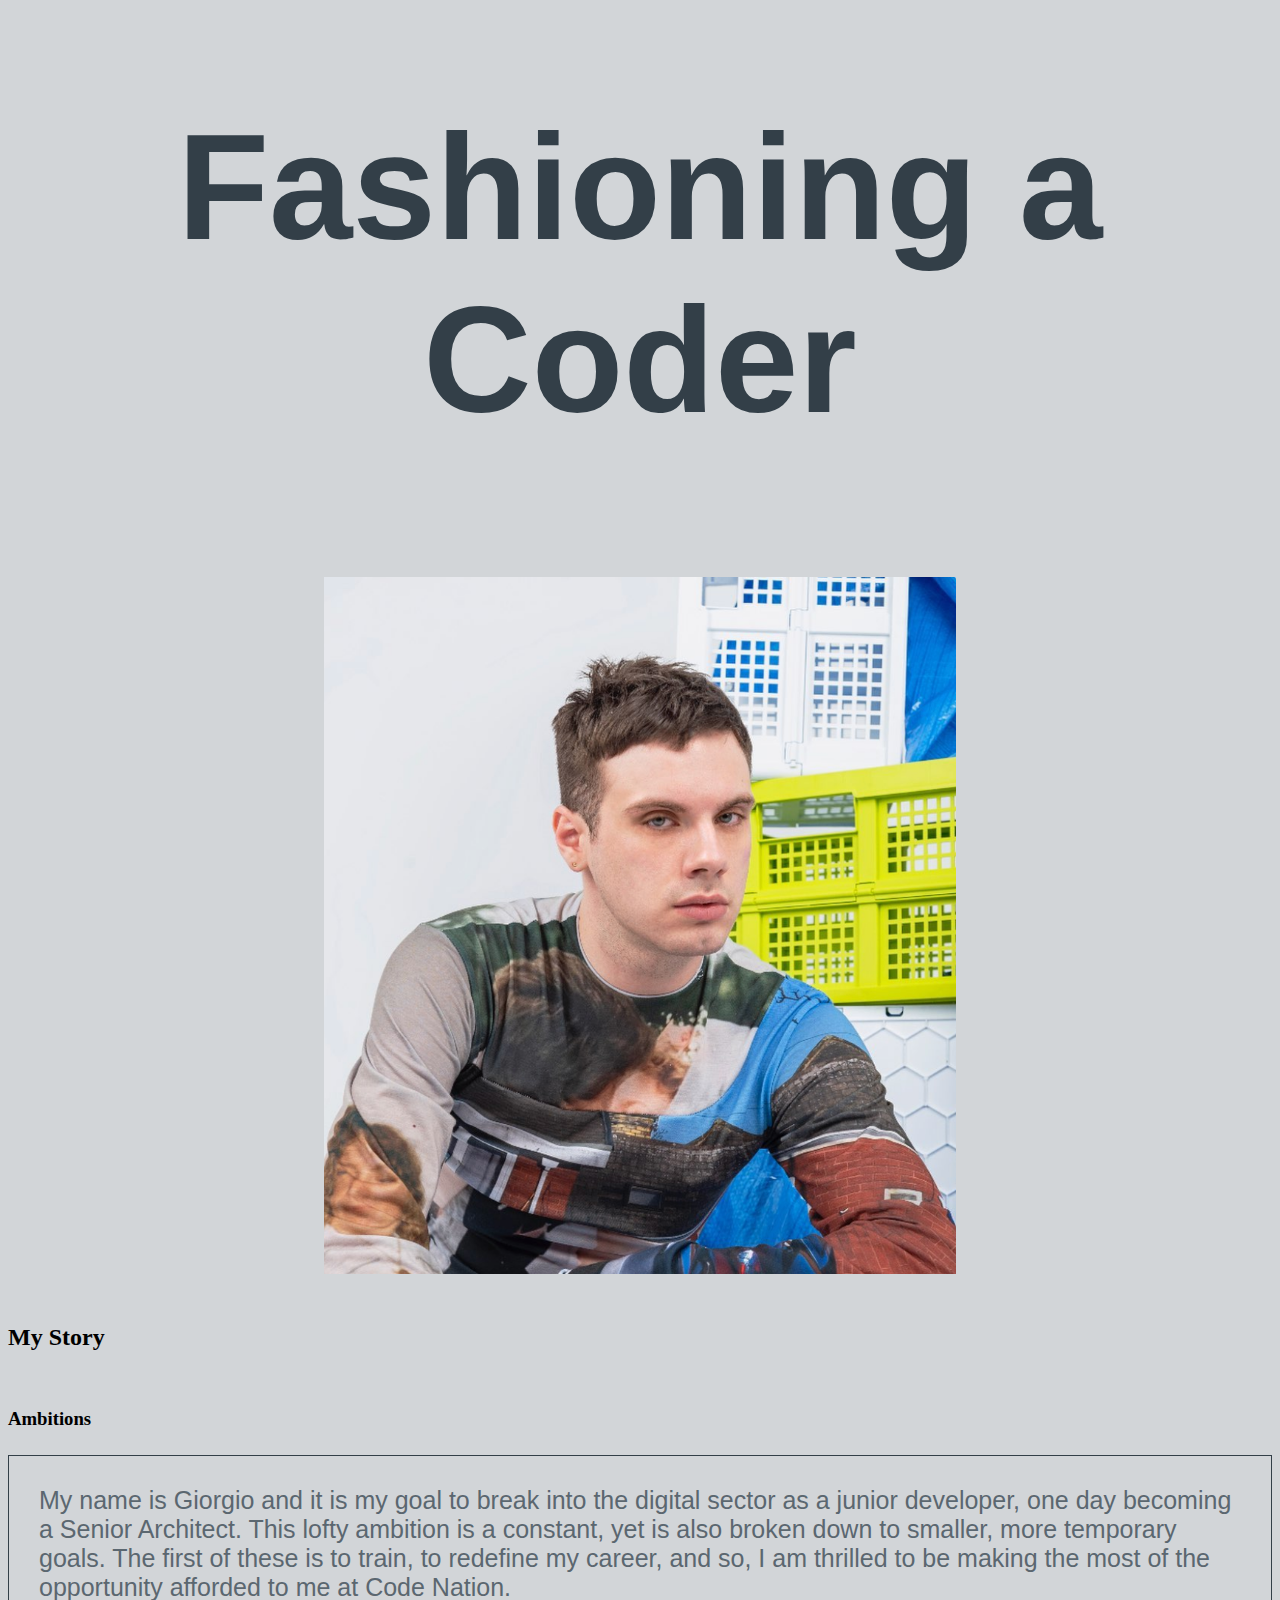
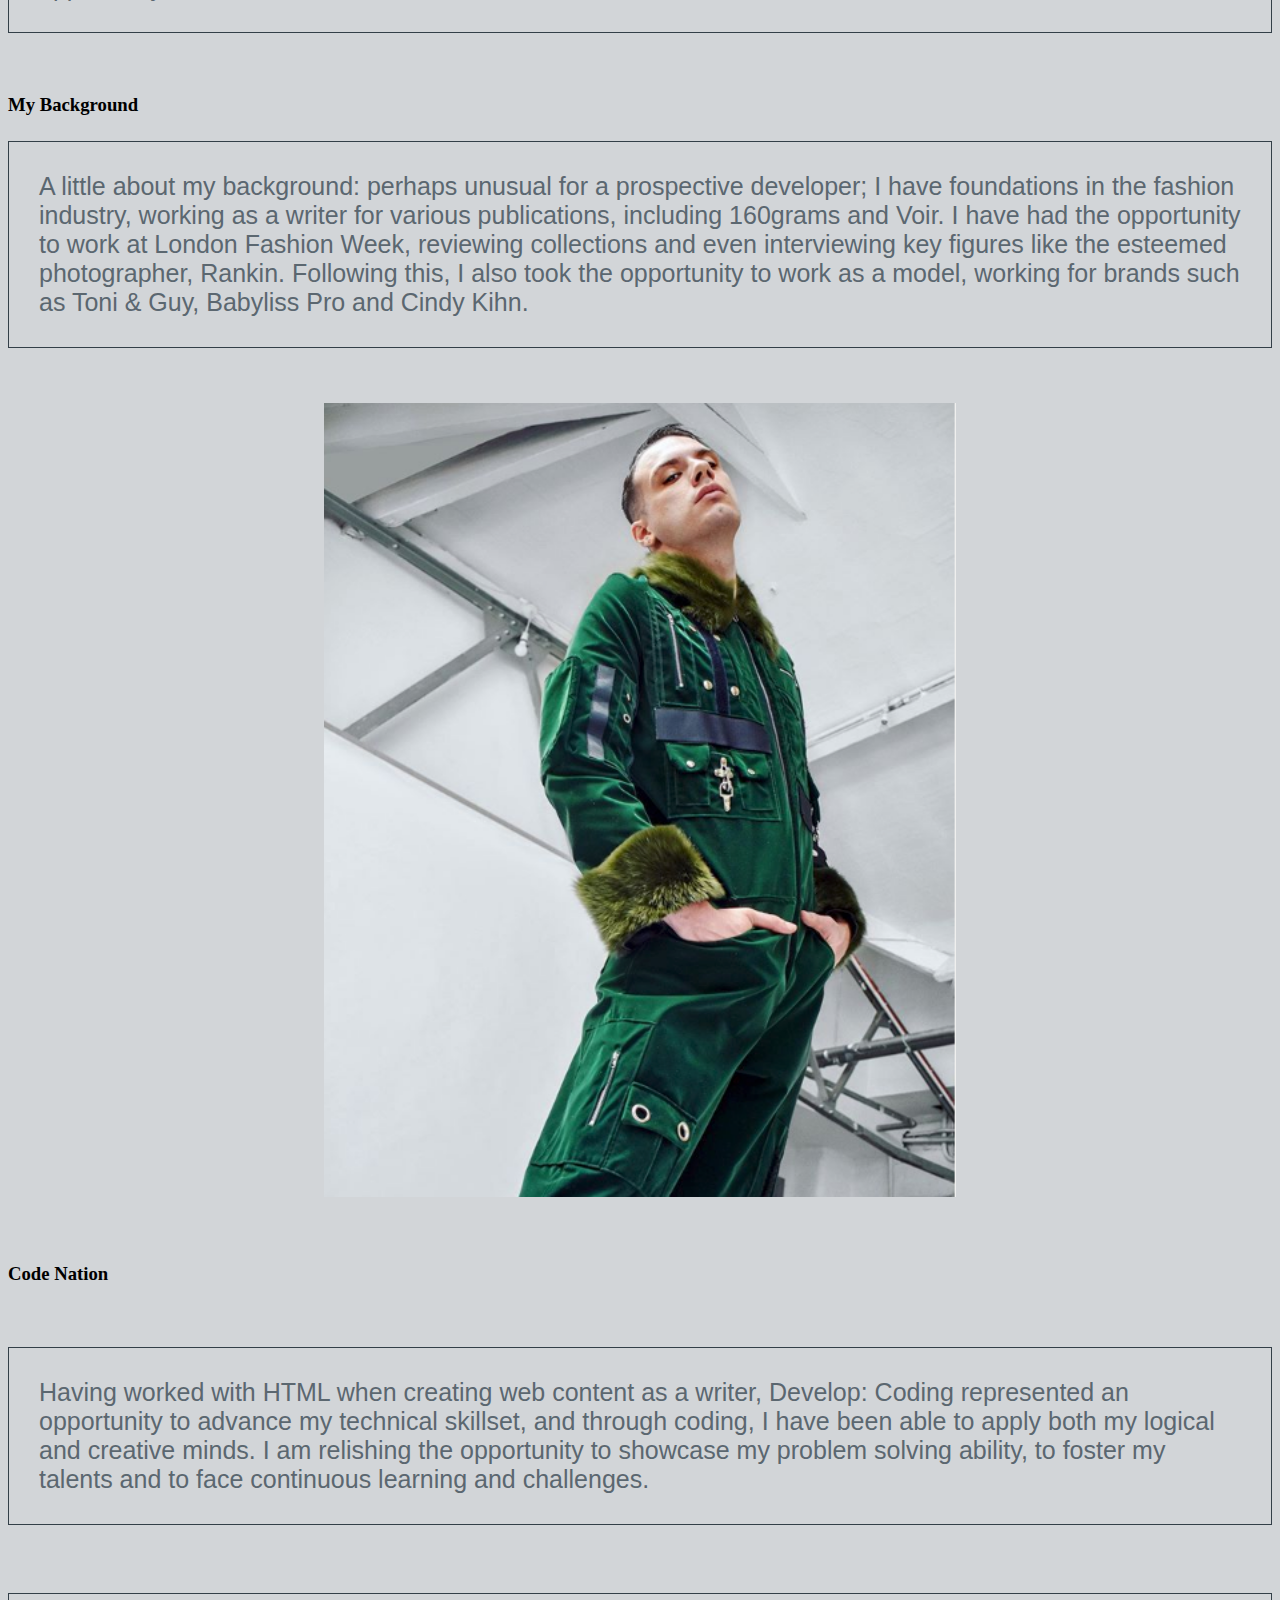
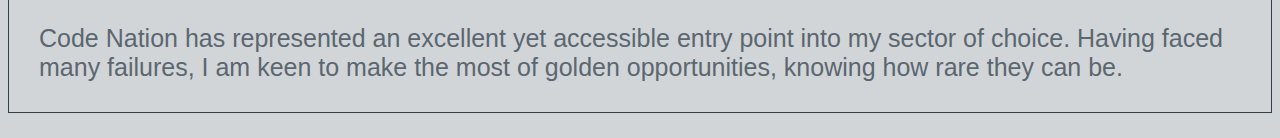
==== index.html @ bc698a60 "my first commit comment" ====
<!DOCTYPE html>
<html lang="en">
<head>
    <meta charset="UTF-8">
    <link rel="stylesheet" type="text/css" href="main.css">
    <meta name="viewport" content="width=device-width, initial-scale=1.0">
    <meta http-equiv="X-UA-Compatible" content="ie=edge">
    <title>Giorgio's Site</title>
</head>
<body>
    <h1>Fashioning a Coder</h1>
    <img src="headshot.png" alt="headshot">
    <div> </div>
    <h2>My Story</h2>
    <br>
    <h3>Ambitions</h3>
    <p>
            My name is Giorgio and it is my goal to break into the digital sector
             as a junior developer, one day becoming a Senior Architect. 
             This lofty ambition is a constant, yet is also broken down to smaller, 
             more temporary goals. The first of these is to train, to redefine my career, 
             and so, I am thrilled to be making the most of the opportunity afforded to me at 
             Code Nation. 
    </p>
    <br>
    <!--more-->
    <div></div>
    <h3>My Background</h3>
    <p>
            A little about my background: perhaps unusual for a prospective developer; 
            I have foundations in the fashion industry, working as a writer for various 
            publications, including 160grams and Voir. I have had the opportunity to work 
            at London Fashion Week, reviewing collections and even interviewing key figures 
            like the esteemed photographer, Rankin. Following this, 
            I also took the opportunity to work as a model, working for brands such as 
            Toni & Guy, Babyliss Pro and Cindy Kihn.
    </p>
    <img src="fullshot.png" alt="Cindy Kihn Shoot">
    <br>
    <h3>Code Nation</h3>
    <br>
    <p>Having worked with HTML when creating web content as a writer, 
        Develop: Coding represented an opportunity to advance my technical skillset, 
        and through coding, I have been able to apply both my logical and creative minds. 
        I am relishing the opportunity to showcase my problem solving ability, to foster my 
        talents and to face continuous learning and challenges. 
    </p>
    <br>
    <p>Code Nation has represented an excellent yet accessible entry point into my 
        sector of choice. Having faced many failures, I am keen to make the most of 
        golden opportunities, knowing how rare they can be. 
    </p>
    <div></div>
</body>
</html>
---- main.css ----
body{
  
    background-color: rgb(210, 213, 216)
    
}

h1{
    color: rgb(51, 63, 72);
    text-align: center;
    font-size: 150px;
    font-family: 'Roboto Condensed', sans-serif;
}
img {
    border-radius: 8px;
    display: block;
    margin-left: auto;
    margin-right: auto;
    width: 50%;
    border-image: 1px solid rgb(51, 63, 72);
    padding: 30px;
  }
p{
    color: rgb(91, 103, 112);
    font-size: 25px;
    font-family: 'Titillium Web', sans-serif;
    border: 1px solid rgb(51, 63, 72);
    padding: 30px;
}
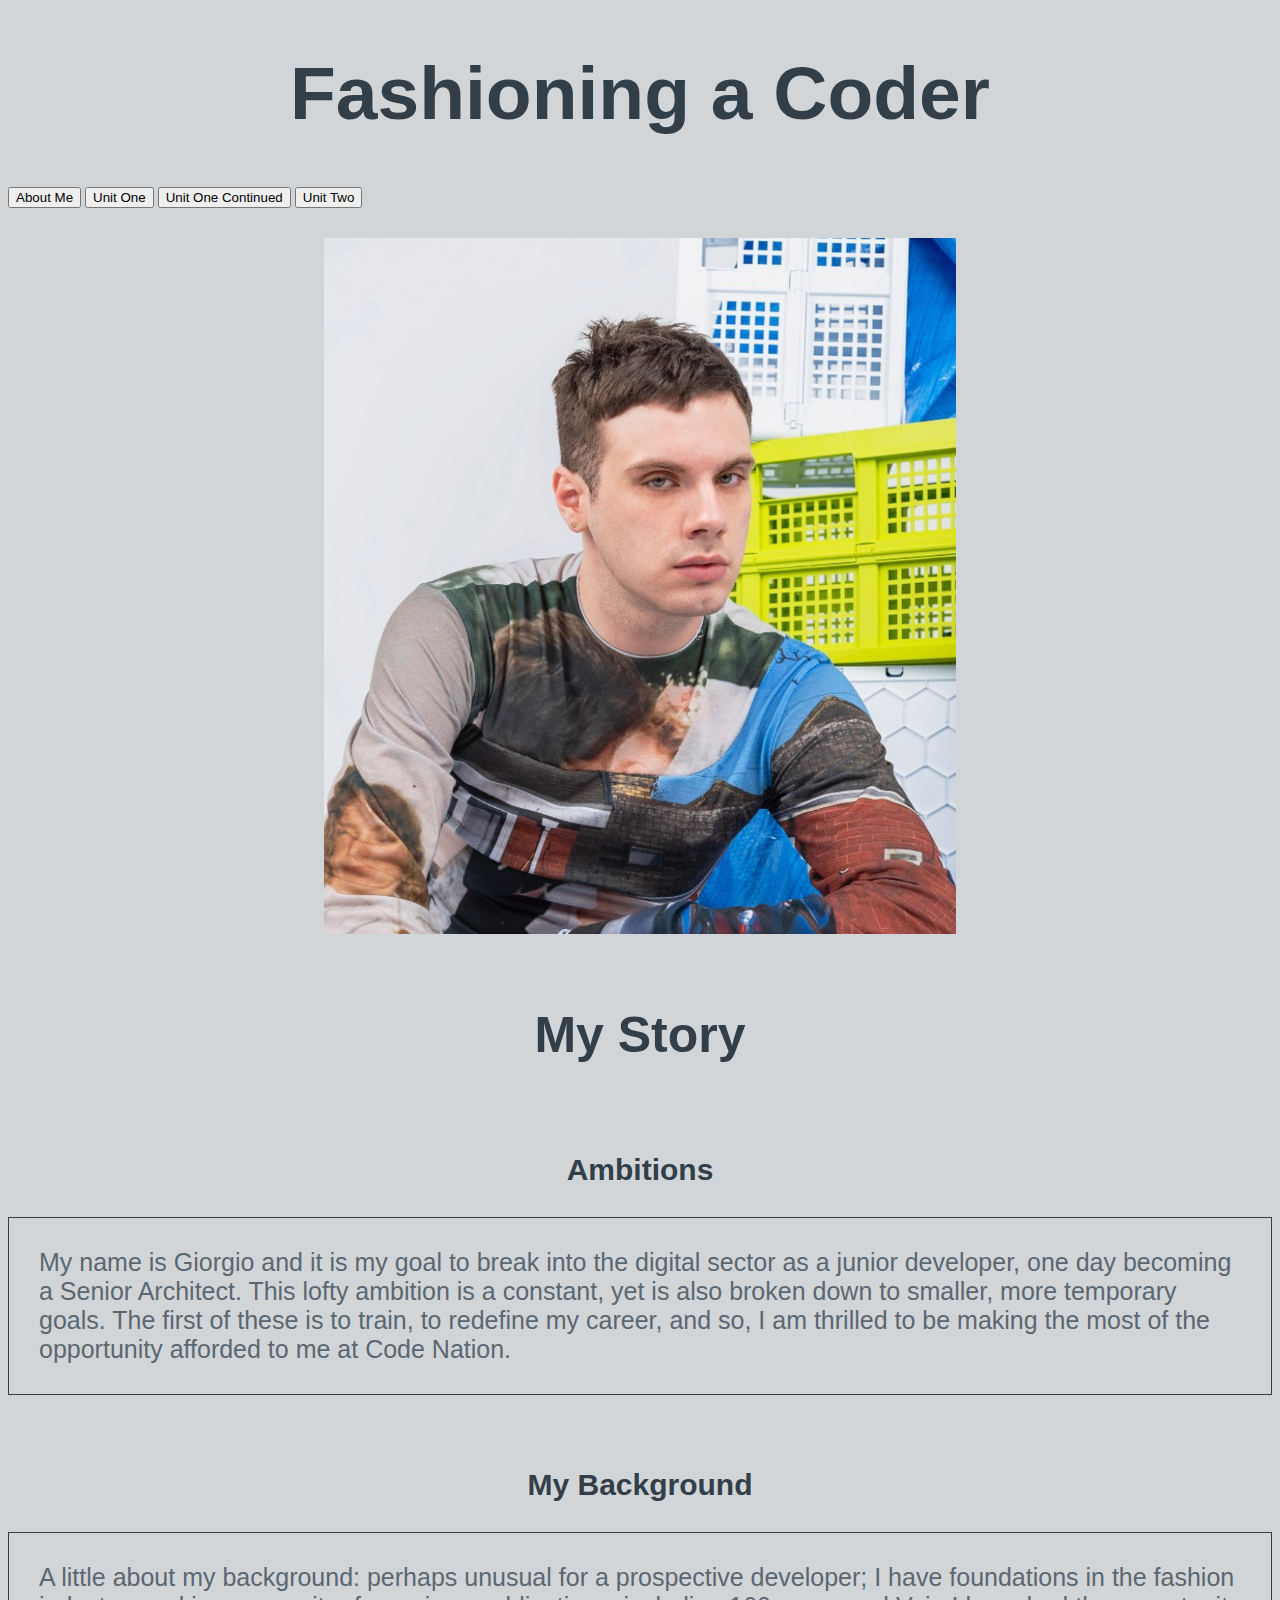
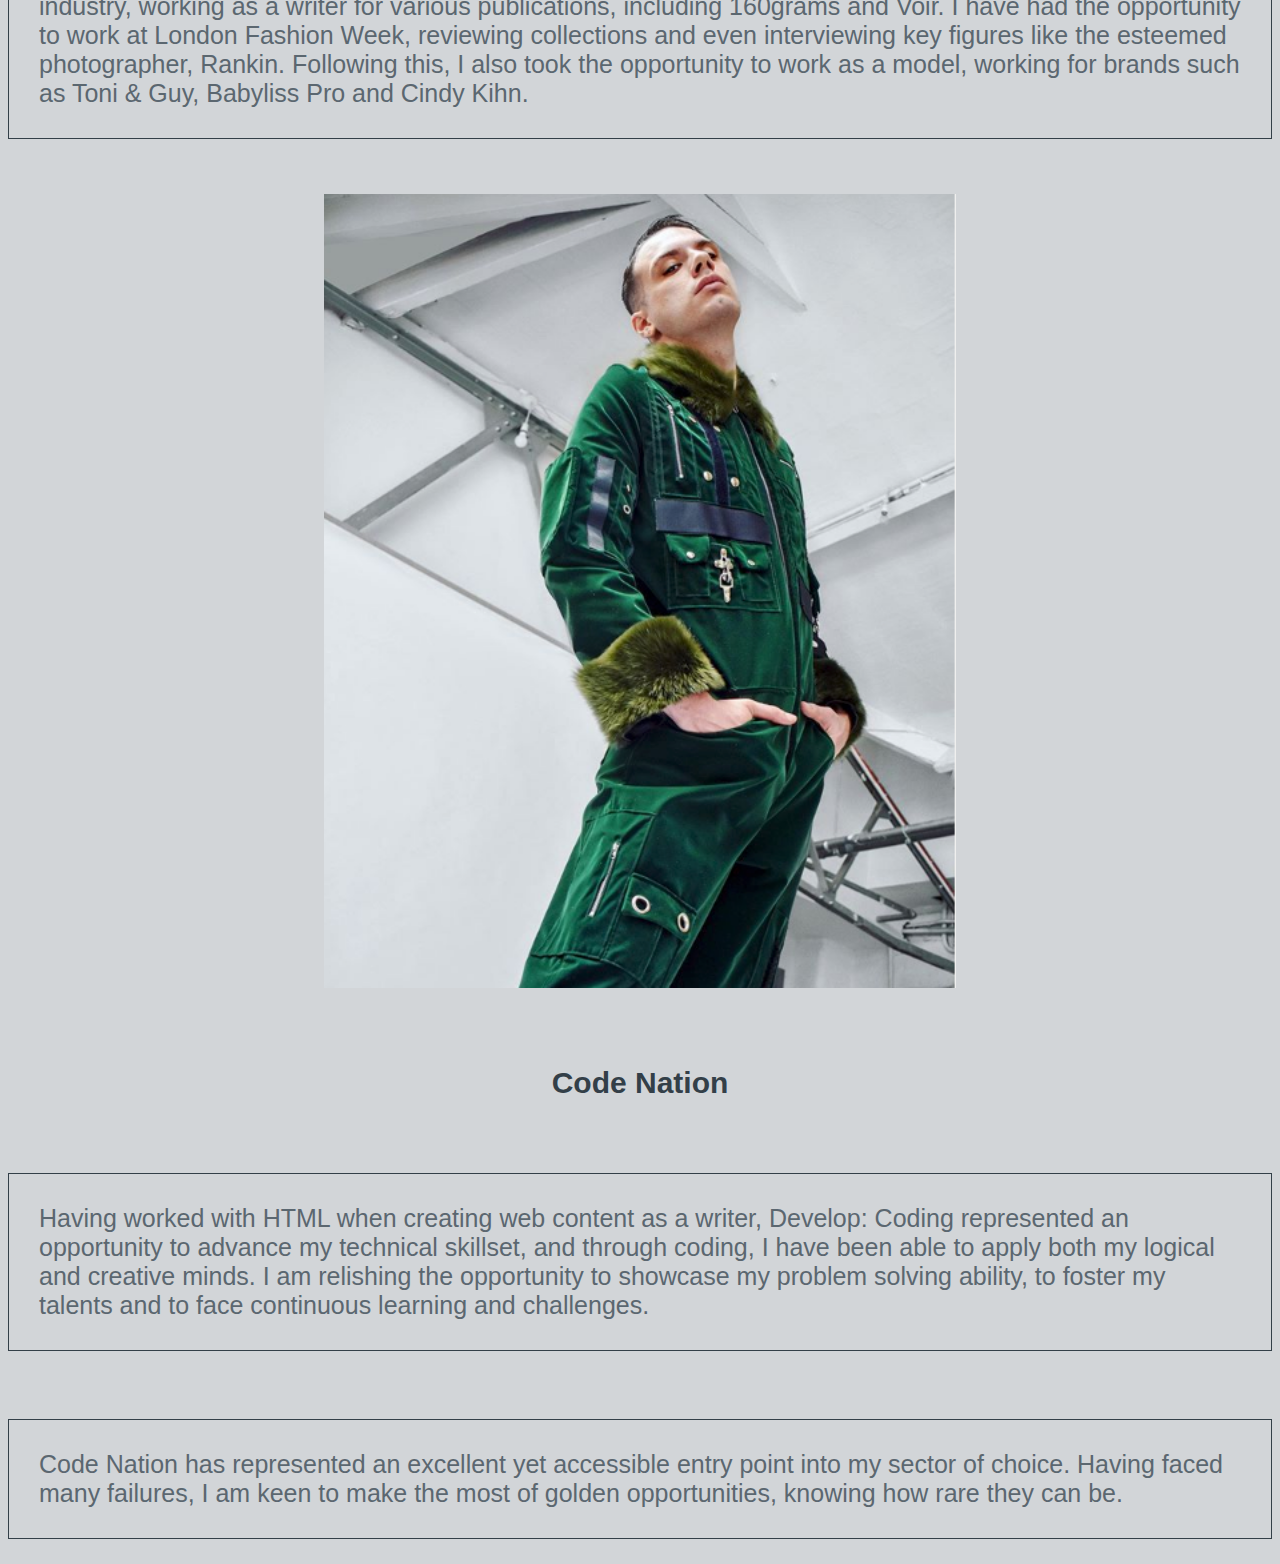
==== commit 01808d6e: "styling content" ====
--- a/index.html
+++ b/index.html
@@ -8,7 +8,17 @@
     <title>Giorgio's Site</title>
 </head>
 <body>
-    <h1>Fashioning a Coder</h1>
+        <div id="About Me" class="tabcontent">
+                <h1>Fashioning a Coder</h1>
+
+              </div>
+              
+              <button class="tablink" onclick="openTab('About Me', this, 'grey')" id="defaultOpen"a href= "index.html">About Me</button>
+              <button class="tablink" onclick="openTab('Unit One', this, 'grey')" a href= "outcomeOne.html" >Unit One</button>
+              <button class="tablink" onclick="openTab('Unit One Continued', this, 'grey')" a href= "outcomeTwoAndThree.html" >Unit One Continued</button>
+              <button class="tablink" onclick="openTab('Unit Two', this, 'grey')" a href= "unitTwo.html" >Unit Two</button>
+
+
     <img src="headshot.png" alt="headshot">
     <div> </div>
     <h2>My Story</h2>
--- a/main.css
+++ b/main.css
@@ -1,5 +1,4 @@
 body{
-  
     background-color: rgb(210, 213, 216)
     
 }
@@ -7,7 +6,7 @@
 h1{
     color: rgb(51, 63, 72);
     text-align: center;
-    font-size: 150px;
+    font-size: 75px;
     font-family: 'Roboto Condensed', sans-serif;
 }
 img {
@@ -25,4 +24,18 @@
     font-family: 'Titillium Web', sans-serif;
     border: 1px solid rgb(51, 63, 72);
     padding: 30px;
+}
+
+h2{
+    color: rgb(51, 63, 72);
+    text-align: center;
+    font-size: 50px;
+    font-family: 'Roboto Condensed', sans-serif
+}
+
+h3{
+    color: rgb(51, 63, 72);
+    text-align: center;
+    font-size: 30px;
+    font-family: 'Roboto Condensed', sans-serif
 }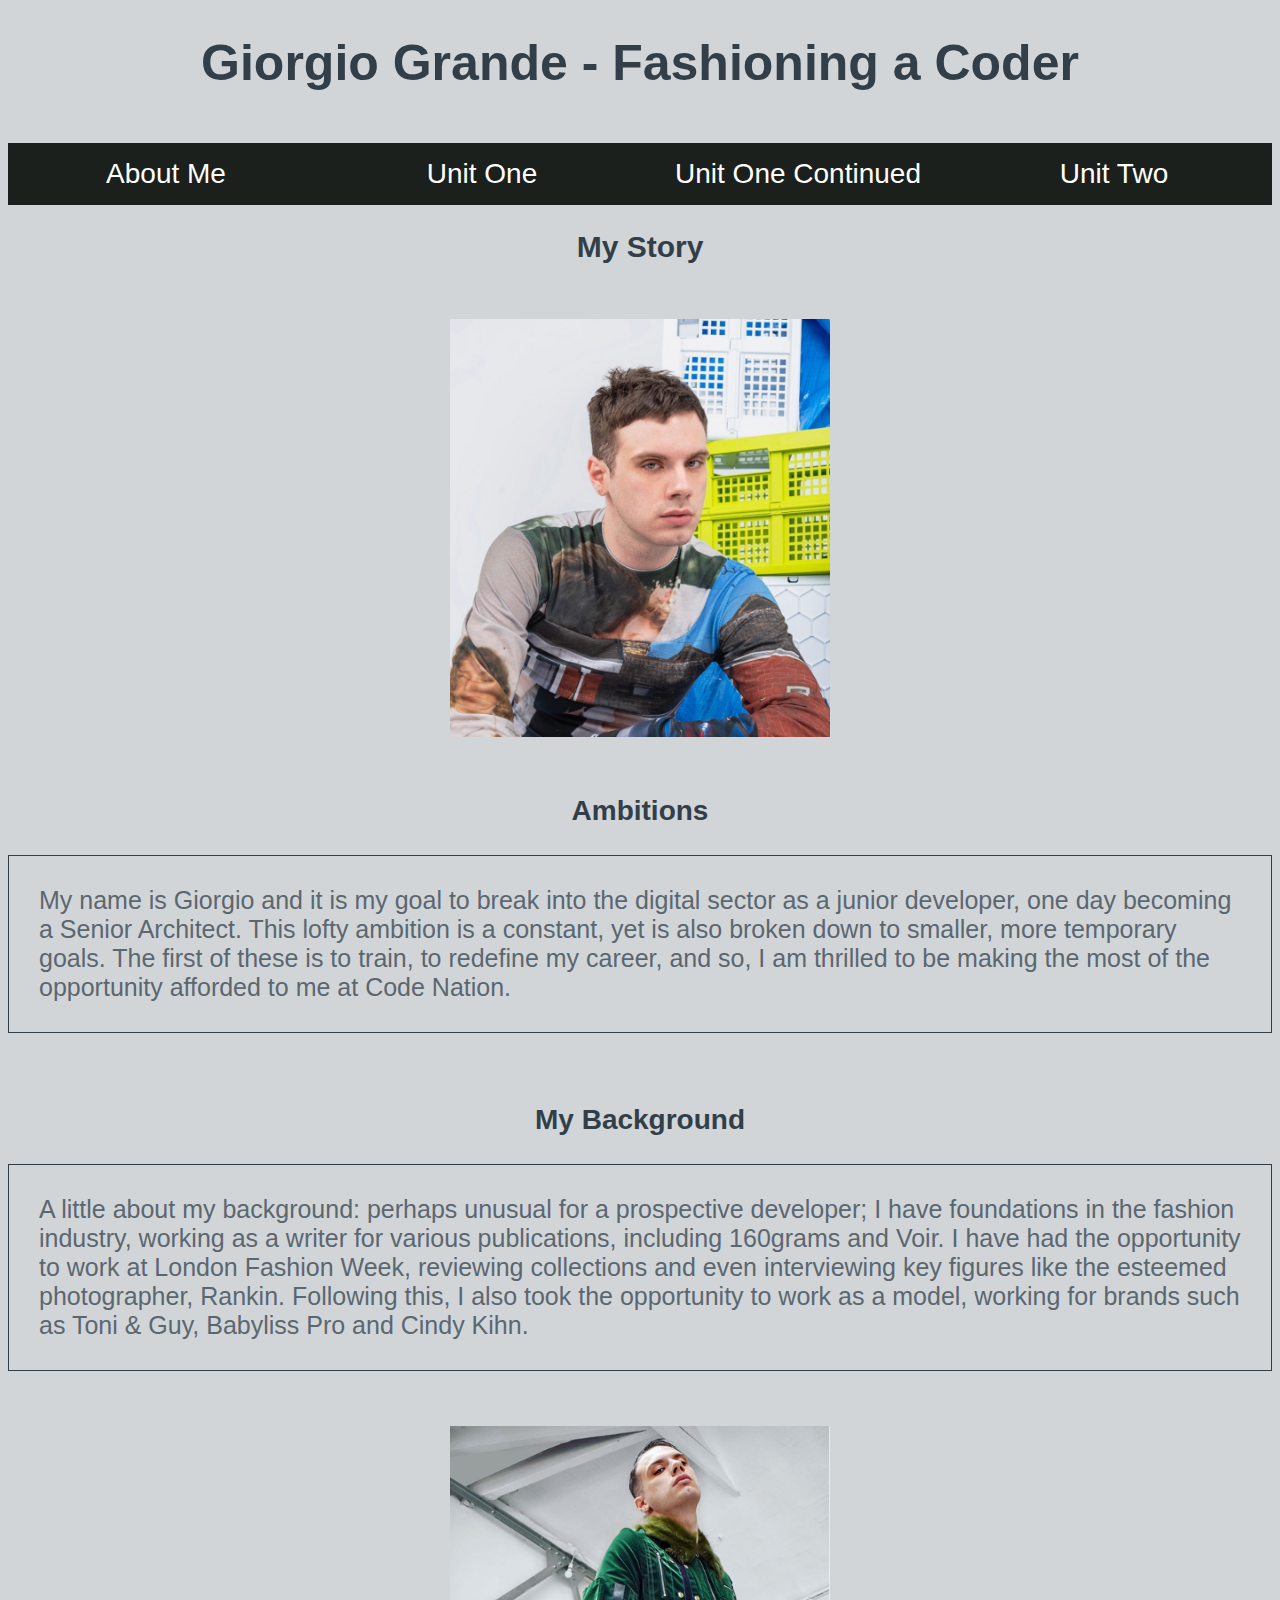
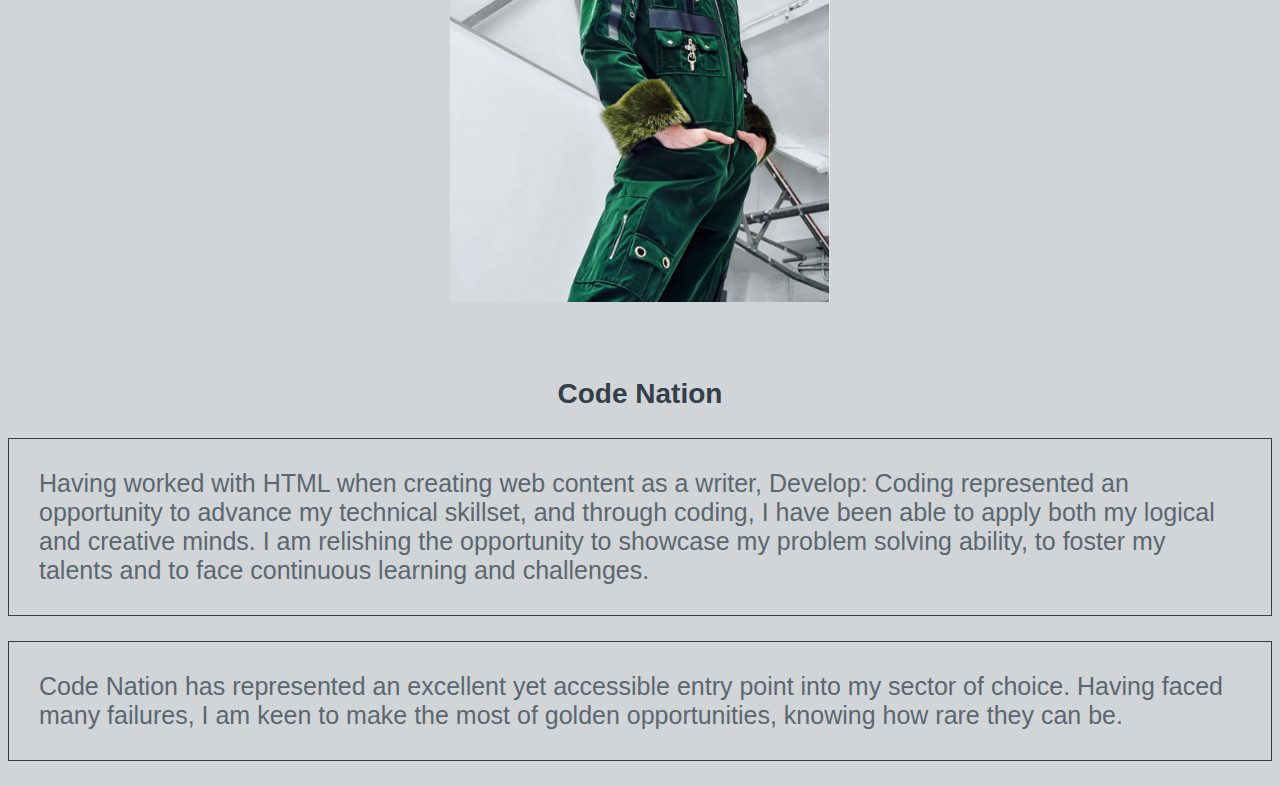
==== commit e2e5dc52: "mostup to date" ====
--- a/index.html
+++ b/index.html
@@ -8,21 +8,20 @@
     <title>Giorgio's Site</title>
 </head>
 <body>
-        <div id="About Me" class="tabcontent">
-                <h1>Fashioning a Coder</h1>
+    <h1>Giorgio Grande - Fashioning a Coder</h1>
+    <br>
 
               </div>
-              
-              <button class="tablink" onclick="openTab('About Me', this, 'grey')" id="defaultOpen"a href= "index.html">About Me</button>
-              <button class="tablink" onclick="openTab('Unit One', this, 'grey')" a href= "outcomeOne.html" >Unit One</button>
-              <button class="tablink" onclick="openTab('Unit One Continued', this, 'grey')" a href= "outcomeTwoAndThree.html" >Unit One Continued</button>
-              <button class="tablink" onclick="openTab('Unit Two', this, 'grey')" a href= "unitTwo.html" >Unit Two</button>
-
-
-    <img src="headshot.png" alt="headshot">
+              <div class= "container">
+              <a href= "index.html" class="button">About Me</a>
+              <a href= "outcomeOne.html" class="button">Unit One</a>
+              <a href= "outcomeTwoAndThree.html" class="button">Unit One Continued</a>
+              <a href= "unitTwo.html" class="button">Unit Two</a>
+            </div>
+    <div></div>
+    <h2>My Story</h2>
+    <img src="headshot.png" alt="headshot" styl= "width:465px;height:512px;";>
     <div> </div>
-    <h2>My Story</h2>
-    <br>
     <h3>Ambitions</h3>
     <p>
             My name is Giorgio and it is my goal to break into the digital sector
@@ -48,18 +47,21 @@
     <img src="fullshot.png" alt="Cindy Kihn Shoot">
     <br>
     <h3>Code Nation</h3>
-    <br>
     <p>Having worked with HTML when creating web content as a writer, 
         Develop: Coding represented an opportunity to advance my technical skillset, 
         and through coding, I have been able to apply both my logical and creative minds. 
         I am relishing the opportunity to showcase my problem solving ability, to foster my 
         talents and to face continuous learning and challenges. 
     </p>
-    <br>
     <p>Code Nation has represented an excellent yet accessible entry point into my 
         sector of choice. Having faced many failures, I am keen to make the most of 
         golden opportunities, knowing how rare they can be. 
     </p>
     <div></div>
 </body>
-</html>+</html>
+
+<!--<button class="tablink" onclick="openTab('About Me', this, 'grey')" id="defaultOpen" a href= "index.html">About Me</button>
+              <button class="tablink" onclick="openTab('Unit One', this, 'grey')" a href= "outcomeOne.html" >Unit One</button>
+              <button class="tablink" onclick="openTab('Unit One Continued', this, 'grey')" a href= "outcomeTwoAndThree.html" >Unit One Continued</button>
+              <button class="tablink" onclick="openTab('Unit Two', this, 'grey')" a href= "unitTwo.html" >Unit Two</button> ->
--- a/main.css
+++ b/main.css
@@ -2,22 +2,40 @@
     background-color: rgb(210, 213, 216)
     
 }
-
 h1{
+    font-family: 'Kanit', sans-serif;
     color: rgb(51, 63, 72);
     text-align: center;
-    font-size: 75px;
-    font-family: 'Roboto Condensed', sans-serif;
+    font-size: 50px;
+}
+
+.button {
+    box-sizing: border-box;
+    background-color: rgb(28, 32, 28);
+    align-items: center;
+    border: none;
+    color: white;
+    padding: 15px 32px;
+    text-align: center;
+    text-decoration: none;
+    display: inline-block;
+    font-size: 28px;
+    font-family:'Titillium Web', sans-serif;
+    flex: 1;
+  }
+.container {
+    display: flex; 
 }
 img {
     border-radius: 8px;
     display: block;
     margin-left: auto;
     margin-right: auto;
-    width: 50%;
+    width: 30%;
     border-image: 1px solid rgb(51, 63, 72);
     padding: 30px;
   }
+
 p{
     color: rgb(91, 103, 112);
     font-size: 25px;
@@ -29,13 +47,13 @@
 h2{
     color: rgb(51, 63, 72);
     text-align: center;
-    font-size: 50px;
+    font-size: 30px;
     font-family: 'Roboto Condensed', sans-serif
 }
 
 h3{
     color: rgb(51, 63, 72);
     text-align: center;
-    font-size: 30px;
+    font-size: 28px;
     font-family: 'Roboto Condensed', sans-serif
 }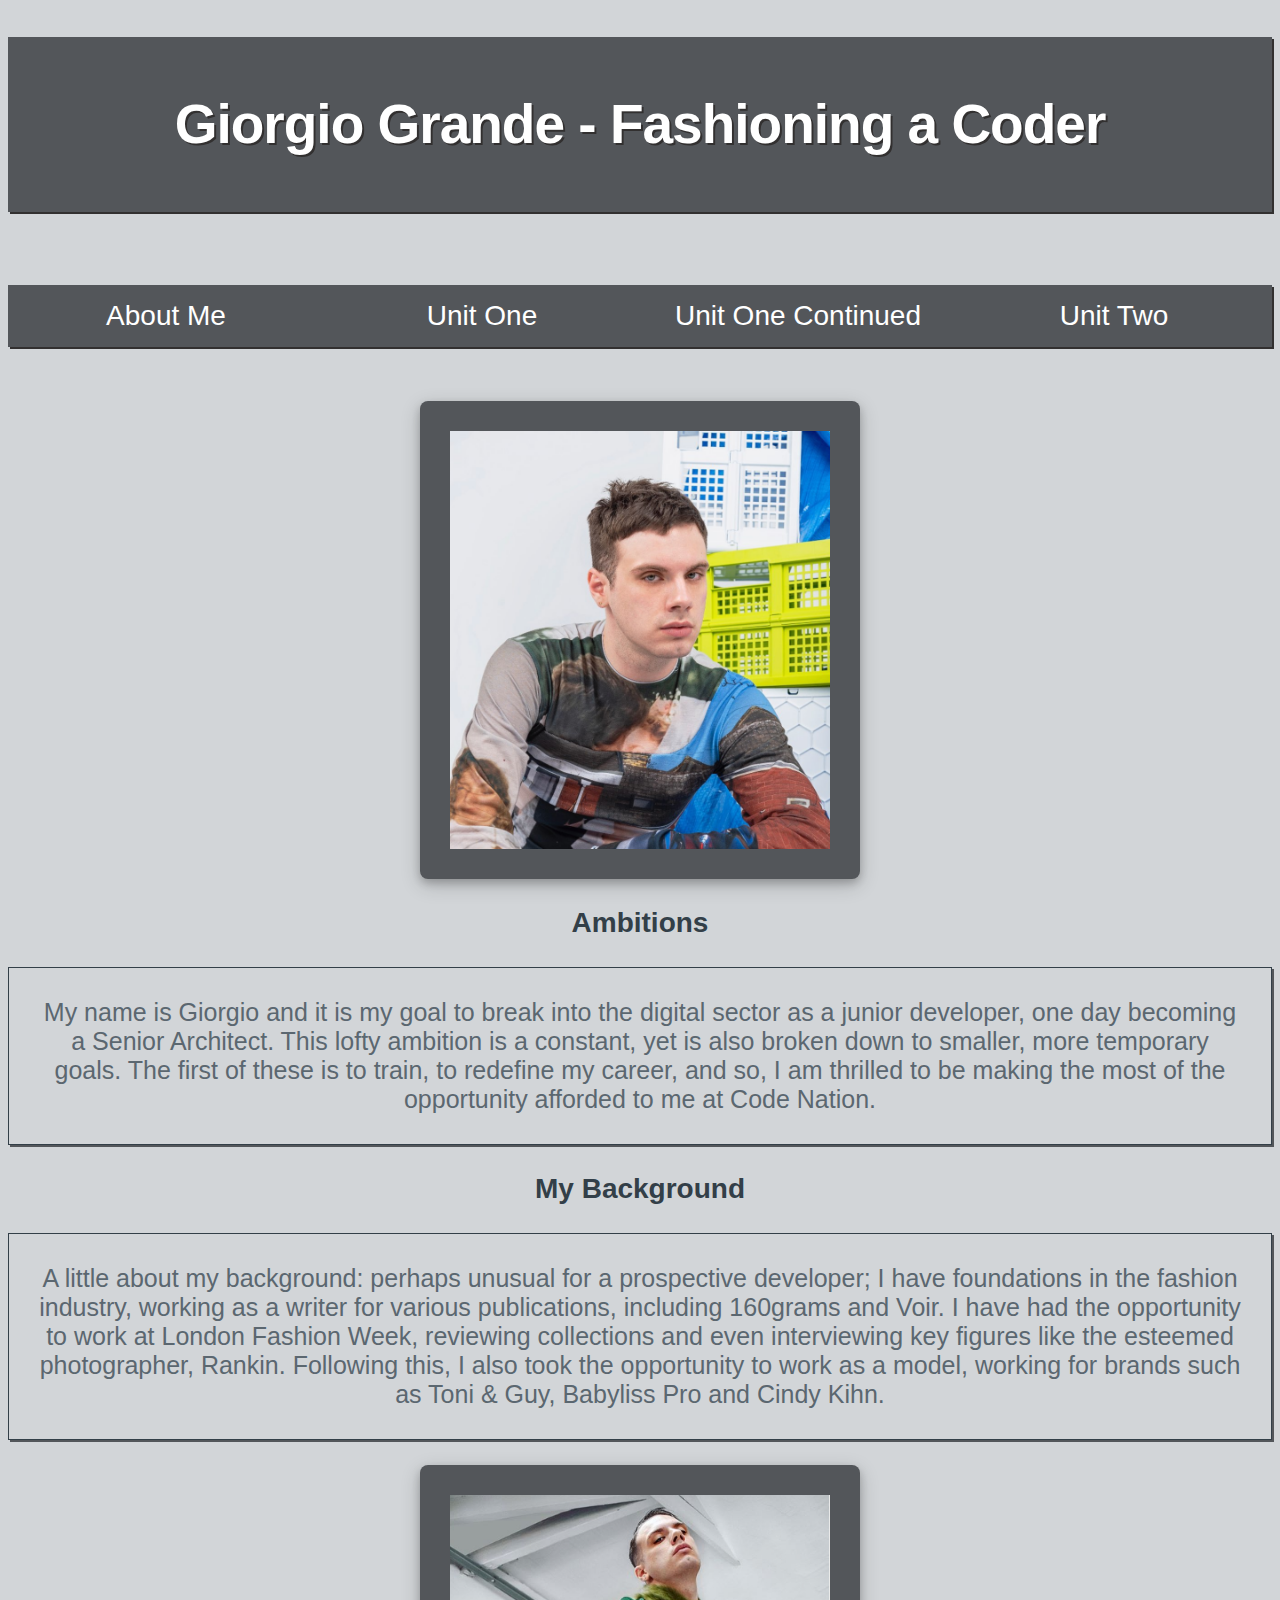
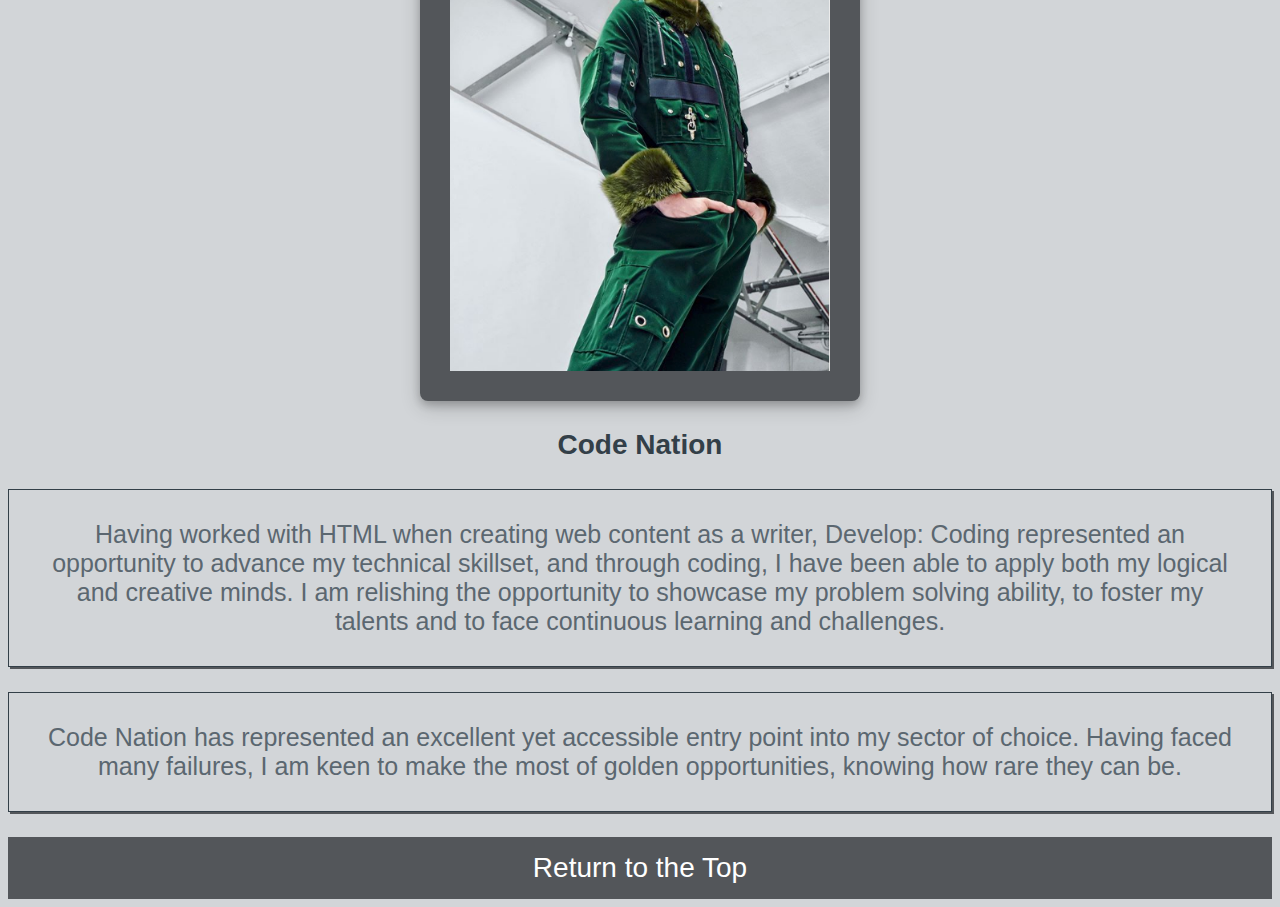
==== commit 7274b617: "latest" ====
--- a/index.html
+++ b/index.html
@@ -10,7 +10,7 @@
 <body>
     <h1>Giorgio Grande - Fashioning a Coder</h1>
     <br>
-
+    <br>
               </div>
               <div class= "container">
               <a href= "index.html" class="button">About Me</a>
@@ -19,19 +19,19 @@
               <a href= "unitTwo.html" class="button">Unit Two</a>
             </div>
     <div></div>
-    <h2>My Story</h2>
+   <br>
+   <br>
+   <br>
     <img src="headshot.png" alt="headshot" styl= "width:465px;height:512px;";>
     <div> </div>
     <h3>Ambitions</h3>
-    <p>
-            My name is Giorgio and it is my goal to break into the digital sector
+    <p>My name is Giorgio and it is my goal to break into the digital sector
              as a junior developer, one day becoming a Senior Architect. 
              This lofty ambition is a constant, yet is also broken down to smaller, 
              more temporary goals. The first of these is to train, to redefine my career, 
              and so, I am thrilled to be making the most of the opportunity afforded to me at 
              Code Nation. 
     </p>
-    <br>
     <!--more-->
     <div></div>
     <h3>My Background</h3>
@@ -45,7 +45,6 @@
             Toni & Guy, Babyliss Pro and Cindy Kihn.
     </p>
     <img src="fullshot.png" alt="Cindy Kihn Shoot">
-    <br>
     <h3>Code Nation</h3>
     <p>Having worked with HTML when creating web content as a writer, 
         Develop: Coding represented an opportunity to advance my technical skillset, 
@@ -58,10 +57,8 @@
         golden opportunities, knowing how rare they can be. 
     </p>
     <div></div>
+<div class="container">
+    <a href="#" class="top">Return to the Top</a>
+</div>
 </body>
-</html>
-
-<!--<button class="tablink" onclick="openTab('About Me', this, 'grey')" id="defaultOpen" a href= "index.html">About Me</button>
-              <button class="tablink" onclick="openTab('Unit One', this, 'grey')" a href= "outcomeOne.html" >Unit One</button>
-              <button class="tablink" onclick="openTab('Unit One Continued', this, 'grey')" a href= "outcomeTwoAndThree.html" >Unit One Continued</button>
-              <button class="tablink" onclick="openTab('Unit Two', this, 'grey')" a href= "unitTwo.html" >Unit Two</button> ->
+</html>--- a/main.css
+++ b/main.css
@@ -1,17 +1,24 @@
 body{
     background-color: rgb(210, 213, 216)
-    
 }
 h1{
-    font-family: 'Kanit', sans-serif;
-    color: rgb(51, 63, 72);
+    font-family: 'Rubik Mono One', sans-serif;
+    text-shadow: 2px 2px #323030;
     text-align: center;
-    font-size: 50px;
+    font-size: 55px;
+    text-decoration-style: bold;
+    letter-spacing: -1px; 
+    line-height: 1;
+    padding: 60px;
+    text-align: center;
+    background: rgb(83, 86, 90);
+    color: white;
+    box-shadow: 2px 2px #323030;
 }
 
 .button {
     box-sizing: border-box;
-    background-color: rgb(28, 32, 28);
+    background-color: rgb(83, 86, 90);
     align-items: center;
     border: none;
     color: white;
@@ -20,11 +27,30 @@
     text-decoration: none;
     display: inline-block;
     font-size: 28px;
+    box-shadow: 2px 2px #323030;
     font-family:'Titillium Web', sans-serif;
     flex: 1;
   }
+
+  .top{
+  
+    box-sizing: border-box;
+    background-color: rgb(83, 86, 90);
+    border: none;
+    color: white;
+    padding: 15px 32px;
+    text-align: center;
+    text-decoration: none;
+    display: inline-block;
+    font-size: 28px;
+    font-family:'Titillium Web', sans-serif;
+    align-content: center;
+    flex:1;
+
+}
 .container {
     display: flex; 
+   
 }
 img {
     border-radius: 8px;
@@ -34,6 +60,8 @@
     width: 30%;
     border-image: 1px solid rgb(51, 63, 72);
     padding: 30px;
+    background-color:  rgb(83, 86, 90);
+    box-shadow: 0 4px 8px 0 rgba(0, 0, 0, 0.2), 0 6px 20px 0 rgba(0, 0, 0, 0.19);
   }
 
 p{
@@ -42,13 +70,17 @@
     font-family: 'Titillium Web', sans-serif;
     border: 1px solid rgb(51, 63, 72);
     padding: 30px;
+    text-align: center;
+    box-shadow: 2px 2px rgb(83, 86, 90);;
 }
 
 h2{
     color: rgb(51, 63, 72);
+    text-decoration-style: bold;
     text-align: center;
     font-size: 30px;
-    font-family: 'Roboto Condensed', sans-serif
+    font-family: 'Roboto Condensed', sans-serif;
+    font-weight: bolder;
 }
 
 h3{
@@ -56,4 +88,4 @@
     text-align: center;
     font-size: 28px;
     font-family: 'Roboto Condensed', sans-serif
-}+}
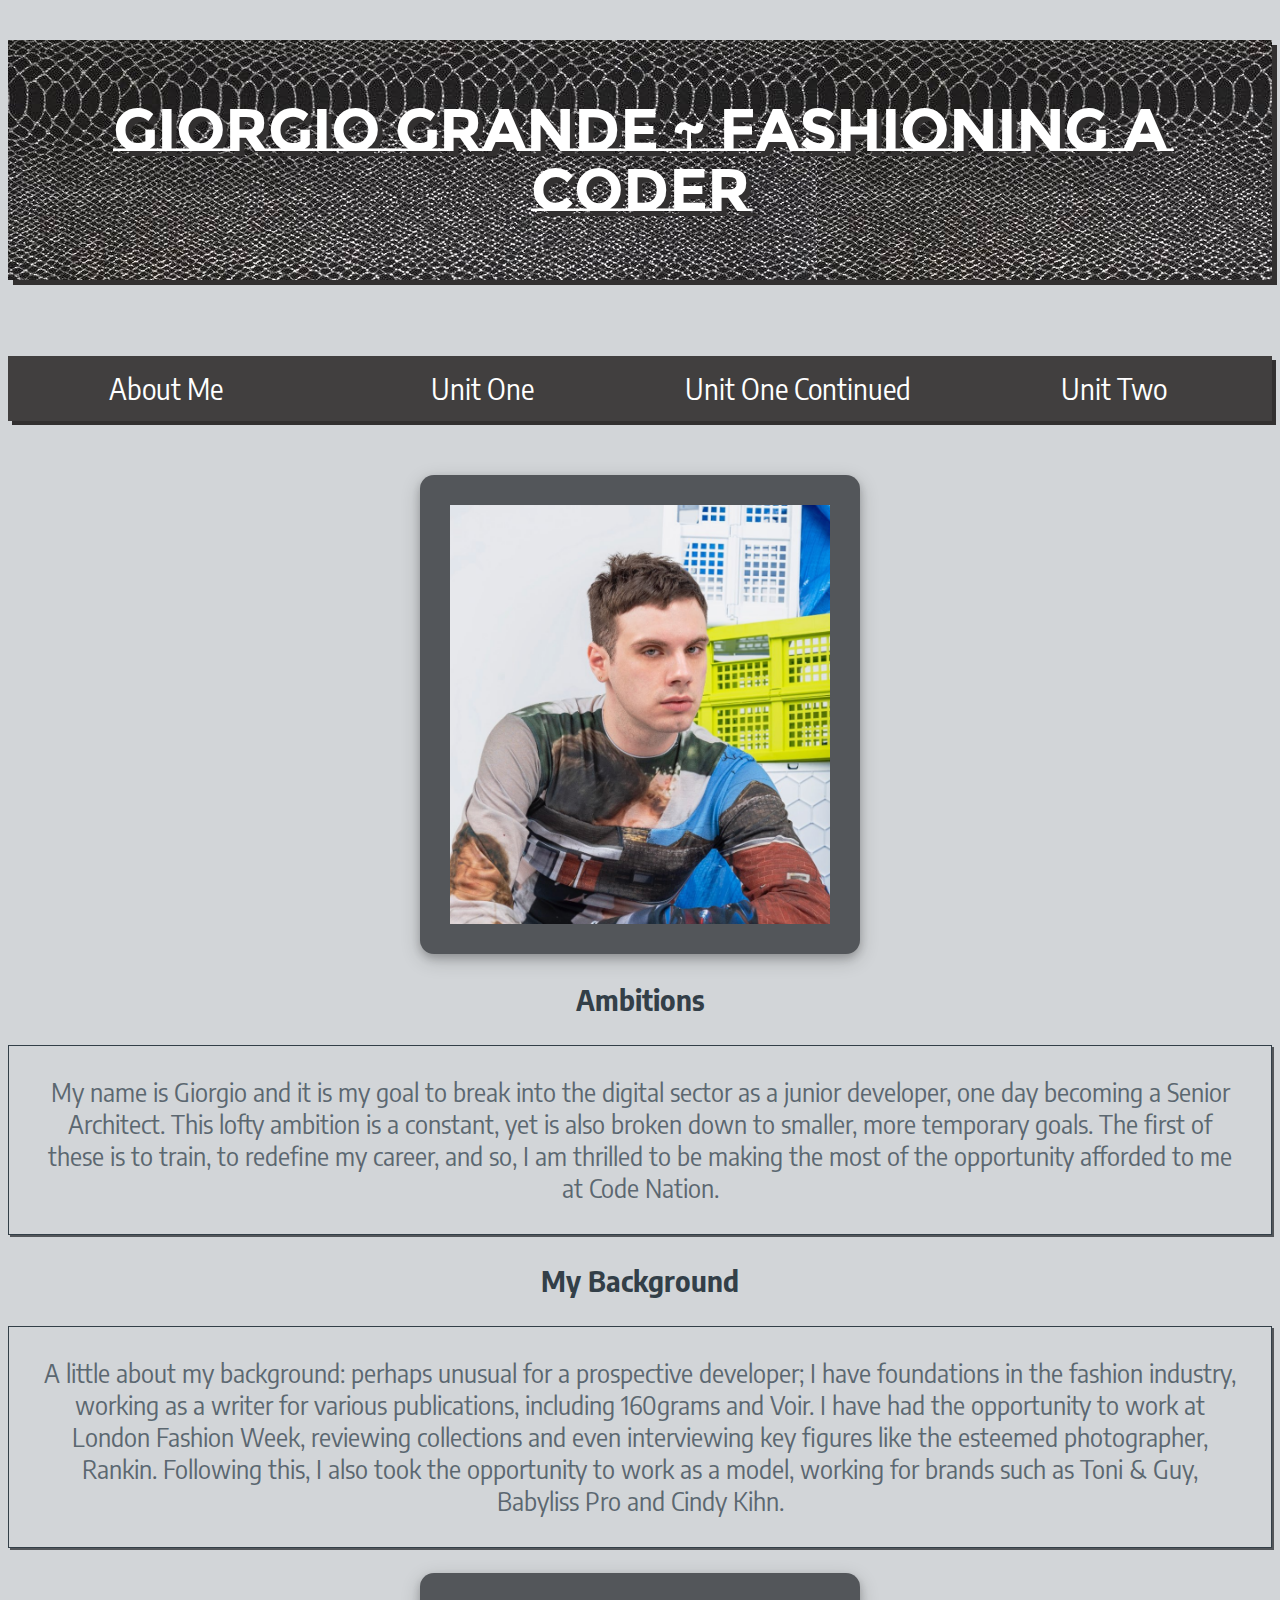
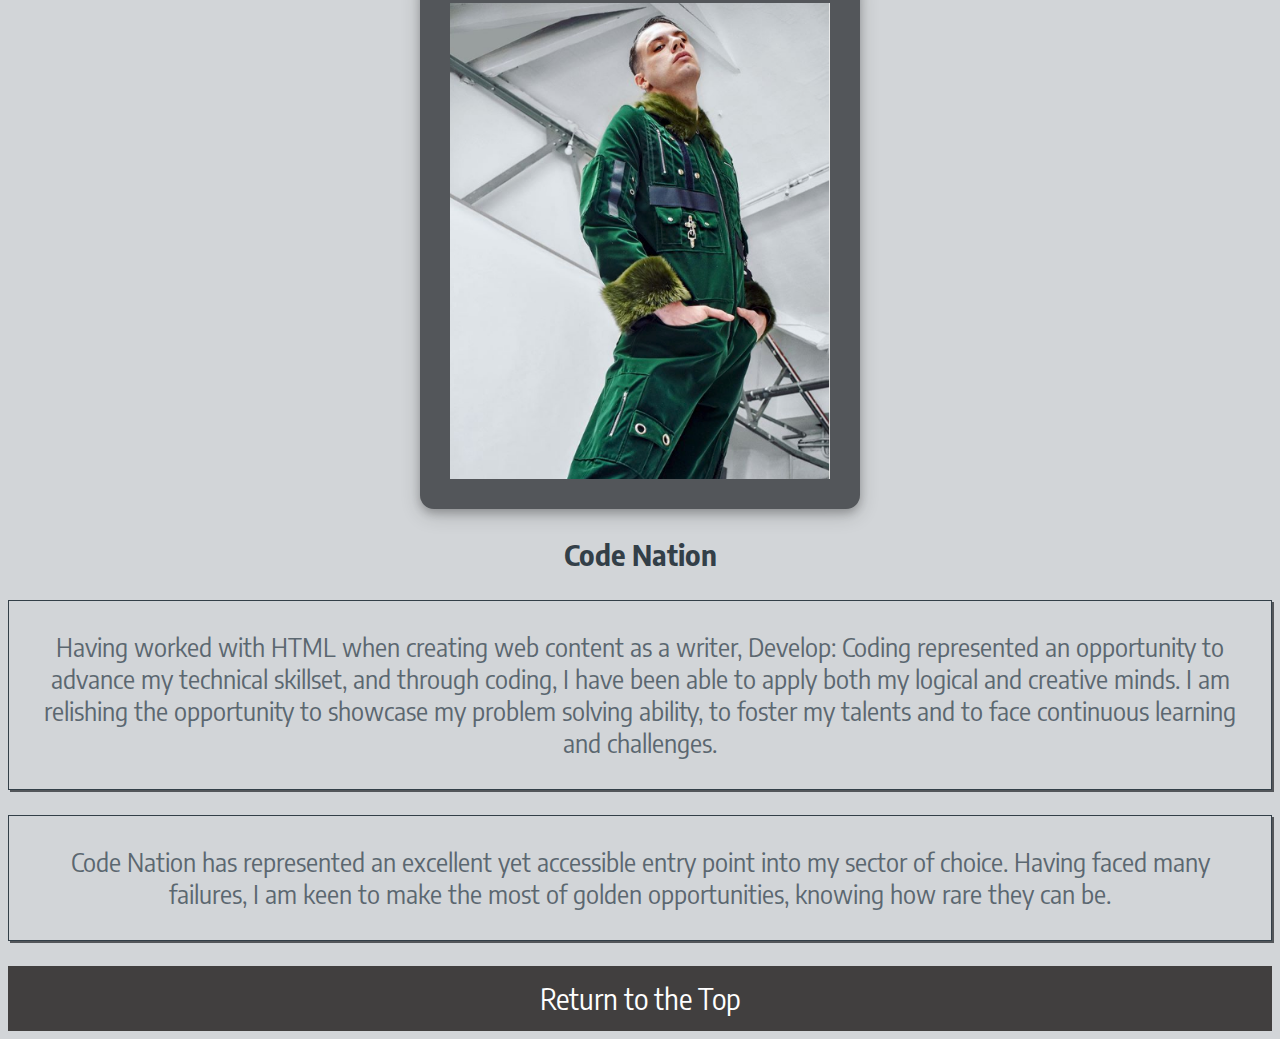
==== commit 7e380210: "final" ====
--- a/index.html
+++ b/index.html
@@ -8,7 +8,7 @@
     <title>Giorgio's Site</title>
 </head>
 <body>
-    <h1>Giorgio Grande - Fashioning a Coder</h1>
+    <h1>Giorgio Grande ~ Fashioning a Coder</h1>
     <br>
     <br>
               </div>
--- a/main.css
+++ b/main.css
@@ -1,25 +1,44 @@
+@import url('https://fonts.googleapis.com/css?family=IM+Fell+Double+Pica+SC|Montserrat+Subrayada&display=swap');
+
+@import url('https://fonts.googleapis.com/css?family=Encode+Sans+Semi+Condensed|Montserrat+Subrayada&display=swap');
+
 body{
-    background-color: rgb(210, 213, 216)
+    background-color: rgb(210, 213, 216);
 }
 h1{
-    font-family: 'Rubik Mono One', sans-serif;
-    text-shadow: 2px 2px #323030;
+    font-family: 'Montserrat Subrayada', sans-serif;
     text-align: center;
-    font-size: 55px;
+    color: white;
+    text-shadow: 5px 5px #323030;
+    font-size: 60px;
     text-decoration-style: bold;
     letter-spacing: -1px; 
     line-height: 1;
     padding: 60px;
-    text-align: center;
-    background: rgb(83, 86, 90);
-    color: white;
-    box-shadow: 2px 2px #323030;
+    background: url(snakeSkin.jpg) repeat;
+    box-shadow: 5px 5px #323030;
 }
 
 .button {
     box-sizing: border-box;
-    background-color: rgb(83, 86, 90);
+    background-color: rgb(65, 63, 63);
     align-items: center;
+    border: none;
+    color: white;
+    padding: 15px 32px;
+    font-family: 'Encode Sans Semi Condensed', sans-serif;
+    text-align: center;
+    text-decoration: none;
+    display: inline-block;
+    font-size: 28px;
+    box-shadow: 4px 4px #323030;
+    flex: 1;
+  }
+
+  .top{
+  
+    box-sizing: border-box;
+    background-color: rgb(65, 63, 63);
     border: none;
     color: white;
     padding: 15px 32px;
@@ -27,23 +46,7 @@
     text-decoration: none;
     display: inline-block;
     font-size: 28px;
-    box-shadow: 2px 2px #323030;
-    font-family:'Titillium Web', sans-serif;
-    flex: 1;
-  }
-
-  .top{
-  
-    box-sizing: border-box;
-    background-color: rgb(83, 86, 90);
-    border: none;
-    color: white;
-    padding: 15px 32px;
-    text-align: center;
-    text-decoration: none;
-    display: inline-block;
-    font-size: 28px;
-    font-family:'Titillium Web', sans-serif;
+    font-family: 'Encode Sans Semi Condensed', sans-serif;
     align-content: center;
     flex:1;
 
@@ -53,21 +56,21 @@
    
 }
 img {
-    border-radius: 8px;
+    border-radius: 14px;
     display: block;
     margin-left: auto;
     margin-right: auto;
     width: 30%;
-    border-image: 1px solid rgb(51, 63, 72);
+    border-image: 2px solid rgb(51, 63, 72);
     padding: 30px;
-    background-color:  rgb(83, 86, 90);
+    background-color: rgb(83, 86, 90);
     box-shadow: 0 4px 8px 0 rgba(0, 0, 0, 0.2), 0 6px 20px 0 rgba(0, 0, 0, 0.19);
   }
 
 p{
     color: rgb(91, 103, 112);
     font-size: 25px;
-    font-family: 'Titillium Web', sans-serif;
+    font-family: 'Encode Sans Semi Condensed', sans-serif;
     border: 1px solid rgb(51, 63, 72);
     padding: 30px;
     text-align: center;
@@ -79,7 +82,7 @@
     text-decoration-style: bold;
     text-align: center;
     font-size: 30px;
-    font-family: 'Roboto Condensed', sans-serif;
+    font-family: 'Encode Sans Semi Condensed', sans-serif;
     font-weight: bolder;
 }
 
@@ -87,5 +90,15 @@
     color: rgb(51, 63, 72);
     text-align: center;
     font-size: 28px;
-    font-family: 'Roboto Condensed', sans-serif
+    font-family: 'Encode Sans Semi Condensed', sans-serif;
 }
+
+.caption{
+    color: rgb(91, 103, 112);
+    font-size: 25px;
+    font-family: 'Encode Sans Semi Condensed', sans-serif;
+    width:image width px; 
+    font-size:80%; 
+    text-align:center;
+    border: 4px 4px #323030
+}